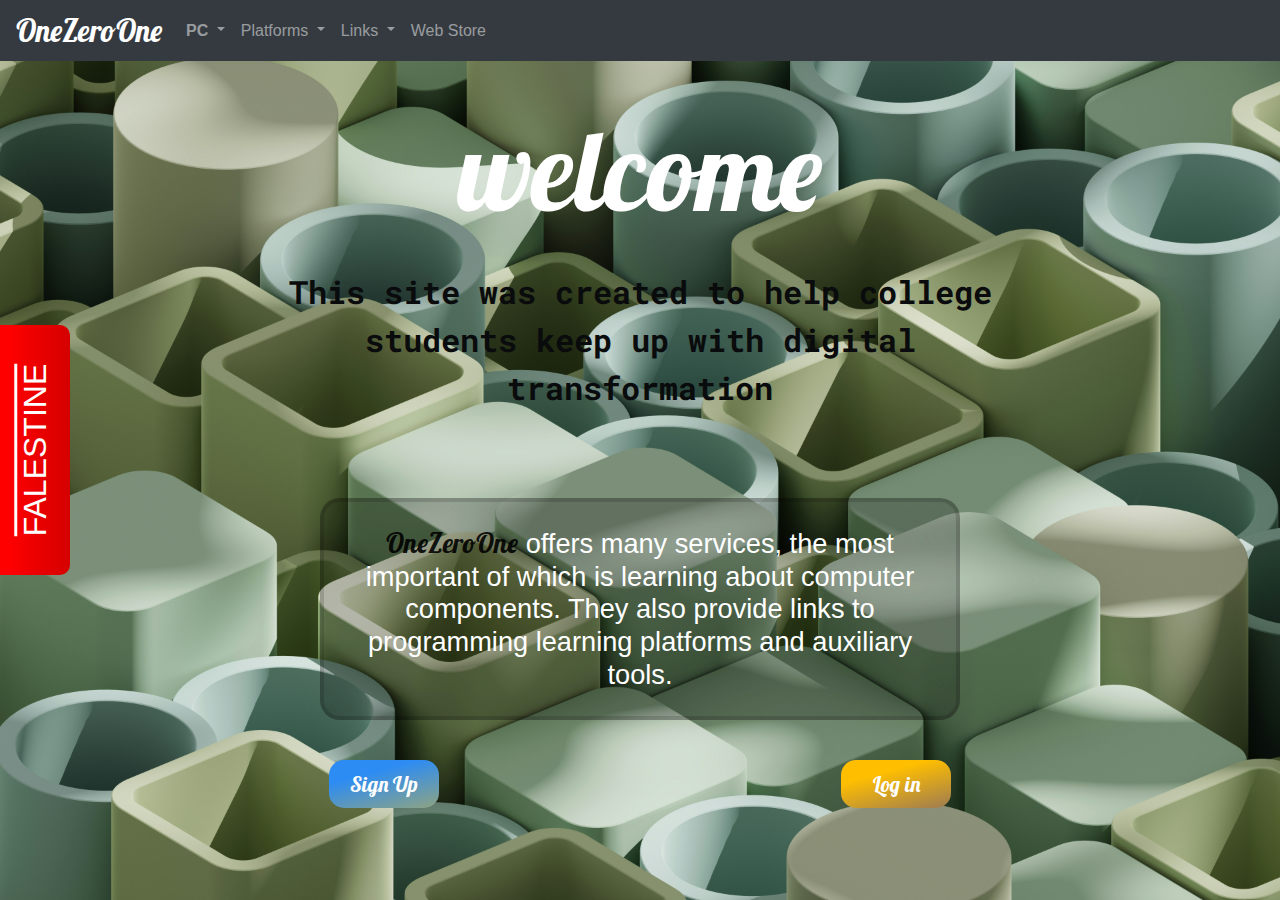
==== index.html @ 523bf29e "-" ====
<!DOCTYPE html>
<html lang="en">
<head>
    <link rel="icon" href="images/logo.icon">
    <meta charset="UTF-8">
    <meta http-equiv="X-UA-Compatible" content="IE=edge">
    <meta name="viewport" content="width=device-width, initial-scale=1.0">
    <title>OneZeroOne</title>
    <link rel="stylesheet" href="css/bootstrap.css">
    <link rel="stylesheet" href="css/master.css">
</head>
<body>
    <nav class="navbar navbar-expand-md bg-dark navbar-dark c-navbar">
        <a class="navbar-brand" href="index.html">OneZeroOne</a>
        <button class="navbar-toggler" type="button" data-toggle="collapse" data-target="#collapsibleNavbar">
          <span class="navbar-toggler-icon"></span>
        </button>
        <div class="collapse navbar-collapse" id="collapsibleNavbar">
            <ul class="navbar-nav">
                <li class="nav-item dropdown">
                <a class="nav-link dropdown-toggle w-800" href="#" id="navbardrop" data-toggle="dropdown">
                PC
                </a>
                <div class="dropdown-menu">
                    <h5 class="dropdown-header">Hardware</h5>
                    <a class="dropdown-item" href="#">Link 1</a>
                    <a class="dropdown-item" href="#">Link 2</a>
                    <a class="dropdown-item" href="#">Link 3</a>
                    <hr class="dropdown-divider">
                    <a class="dropdown-item" href="#">Soft Ware</a>
                </div>
                </li>
                <li class="nav-item dropdown">
                    <a class="nav-link dropdown-toggle" href="#" id="navbardrop" data-toggle="dropdown">
                    Platforms
                    </a>
                    <div class="dropdown-menu">
                        <h5 class="dropdown-header">Platforms</h5>
                        <a class="dropdown-item" href="https://www.w3schools.com/" target="_blank">W3schools</a>
                        <a class="dropdown-item" href="https://developer.mozilla.org/en-US/" target="_blank">MDN Web Docs</a>
                        <a class="dropdown-item" href="https://getbootstrap.com/" target="_blank">Bootstrap</a>
                        <a class="dropdown-item" href="https://fontawesome.com/start" target="_blank">Font Awesome</a>
                        <a class="dropdown-item" href="https://fonts.google.com/" target="_blank">Google Fonts</a>
                        <h5 class="dropdown-header">Courses</h5>
                        <a class="dropdown-item" href="https://elzero.org/" target="_blank">Elzero Web School</a>
                        <a class="dropdown-item" href="https://nouvil.net/" target="_blank">Nouvil</a>
                    </div>
                </li>
                <li class="nav-item dropdown">
                    <a class="nav-link dropdown-toggle" href="#" id="navbardrop" data-toggle="dropdown">
                    Links
                    </a>
                    <div class="dropdown-menu">
                        <h5 class="dropdown-header">Windows&Office&Applications</h5>
                        <a class="dropdown-item" href="https://www.microsoft.com/en-us/" target="_blank">Microsoft</a>
                        <a class="dropdown-item" href="https://windowstan.com/" target="_blank">Windowstan</a>
                        <a class="dropdown-item" href="https://www.farescd.com/" target="_blank">FaresCD</a>
                        <a class="dropdown-item" href="https://ar.uptodown.com/windows" target="_blank">Uptodown</a>
                        <h5 class="dropdown-header">Wallpaper&ICON</h5>
                        <a class="dropdown-item" href="https://www.pexels.com/" target="_blank">Pexels</a>
                        <a class="dropdown-item" href="https://unsplash.com/" target="_blank">Unsplash</a>
                        <a class="dropdown-item" href="https://www.wallpaperflare.com/" target="_blank">Wallpaper Flare</a>
                        <a class="dropdown-item" href="https://www.flaticon.com/" target="_blank">Flaticon</a>
                    </div>
                </li>
                <li class="nav-item">
                    <a class="nav-link" href="chrome-web-store.html">Web Store</a>
                </li>
            </ul> 
        </div>  
    </nav>
    <section class="main">
        <div>
            <div class="di-main">
                <div class="dii-main">
                    <h2>welcome</h2>
                    <p class="">This site was created to help college students keep up with digital transformation</p>
                </div>
            </div>
            <div class="diii-main">
                <h3><span class="sp-main">OneZeroOne</span> offers many services, the most important of which is learning about computer components. They also provide links to programming learning platforms and auxiliary tools.</h3>
            </div>
            <div class="button-main">
                <a href="sign-up.html" class="button button1">Sign Up</a>
                <a href="log-in.html" class="button button2">Log in</a>
            </div>
        </div>
        <div class="falestine-main">
            <a href="falestine.html" title="Free Palestine">FALESTINE</a>
        </div>
    </section>


    <script src="java/popper.min.js"></script>
    <script src="java/jquery-3.7.1.min.js"></script>
    <script src="java/bootstrap.js"></script>
</body>
</html>
---- css/master.css ----
@import url('https://fonts.googleapis.com/css2?family=Lobster&display=swap');

@import url('https://fonts.googleapis.com/css2?family=Lobster&display=swap');

@import url('https://fonts.googleapis.com/css2?family=Exo+2:ital,wght@0,100..900;1,100..900&display=swap');

@import url('https://fonts.googleapis.com/css2?family=Roboto+Mono:ital,wght@0,100..700;1,100..700&display=swap');

* {
    margin: 0;
    padding: 0;
    box-sizing: border-box;
}

.w-800 {
    font-weight: 800;
}

.c-navbar {
    width: 100%;
    position: fixed;
    z-index: 999;
}

.navbar-dark .navbar-brand {
    font-family: "Lobster", sans-serif;
    font-size: 1.9rem;
    padding-top: 0.05rem;
    height: 45px;
}

.main {
    min-height: 100vh;
    background-image: url(../images/jigar-panchal-wgeTD37mGN4-unsplash.jpg);
    background-size: cover;
    background-position: center;
    background-repeat: no-repeat;
    background-attachment: fixed;
    display: flex;
    justify-content: center;
    align-items: center;
}

.di-main {
    display: flex;
    justify-content: center;
}

.dii-main {
    text-align: center;
    width: 60%;
    padding: 10px;
    margin-bottom: 60px;
}

h2 {
    font-size: 7rem;
    margin-bottom: 2rem;
    font-family: "Lobster", sans-serif;
    color: white;
}

p {
    font-family: "Roboto Mono", monospace;
    font-size: 2rem;
    margin-bottom: 1rem;
    color: #0a0b0c;
    font-weight: 800
}

.diii-main {
    display: flex;
    justify-content: center;
    margin-bottom: 2rem;
}

h3 {
    width: 50%;
    background-color: rgba(0, 0, 0, 0.2);
    border: 4px solid #00000026;
    border-radius: 20px;
    padding: 25px 20px;
    color: white;
    text-align: center;
    font-size: 1.7rem;
    font-weight: 300;
}

.sp-main {
    color: rgba(0, 0, 0, 0.9);
    font-family: "Lobster", sans-serif;
    font-size: 27px;
    font-weight: 500;
}

.button-main {
    display: flex;
    justify-content: space-around;
    padding: 0 10%;
}

.button-main a {
    text-decoration: none;
    color: white;
}

.button {
    display: flex;
    justify-content: center;
    align-items: center;
    transition-duration: 0.4s;
    border-radius: 15px;
    width: 110px;
    height: 48px;
    font-size: 1.3rem;
    font-family: "Lobster", sans-serif;
}

.button1 {
    background: linear-gradient(345deg, #FFBF00 -80%, #2c8cf4 70%);
    transition: 0.5s ease;
}
  
.button1:hover {
    color: #0a0b0c;
    font-size: 1.283rem;
}

.button2 {
    background: linear-gradient(345deg, #2d2db0 -80%, #FFBF00 70%);
    transition: 0.5s ease;
}
  
.button2:hover {
    color: #0a0b0c;
    font-size: 1.283rem;
}

.falestine-main {
    position: absolute;
    left: 0;
    width: 70px;
    height: 250px;
    background: linear-gradient(270deg, #b20000 -75%, #ff0000 90%);
    display: flex;
    justify-content: center;
    align-items: center;
    border-radius: 0 10px 10px 0;
}

.falestine-main a {
    transform: rotate(270deg);
    font-size: 2rem;
    text-decoration: overline;
    color: white;
    padding: 10% 70%;
}
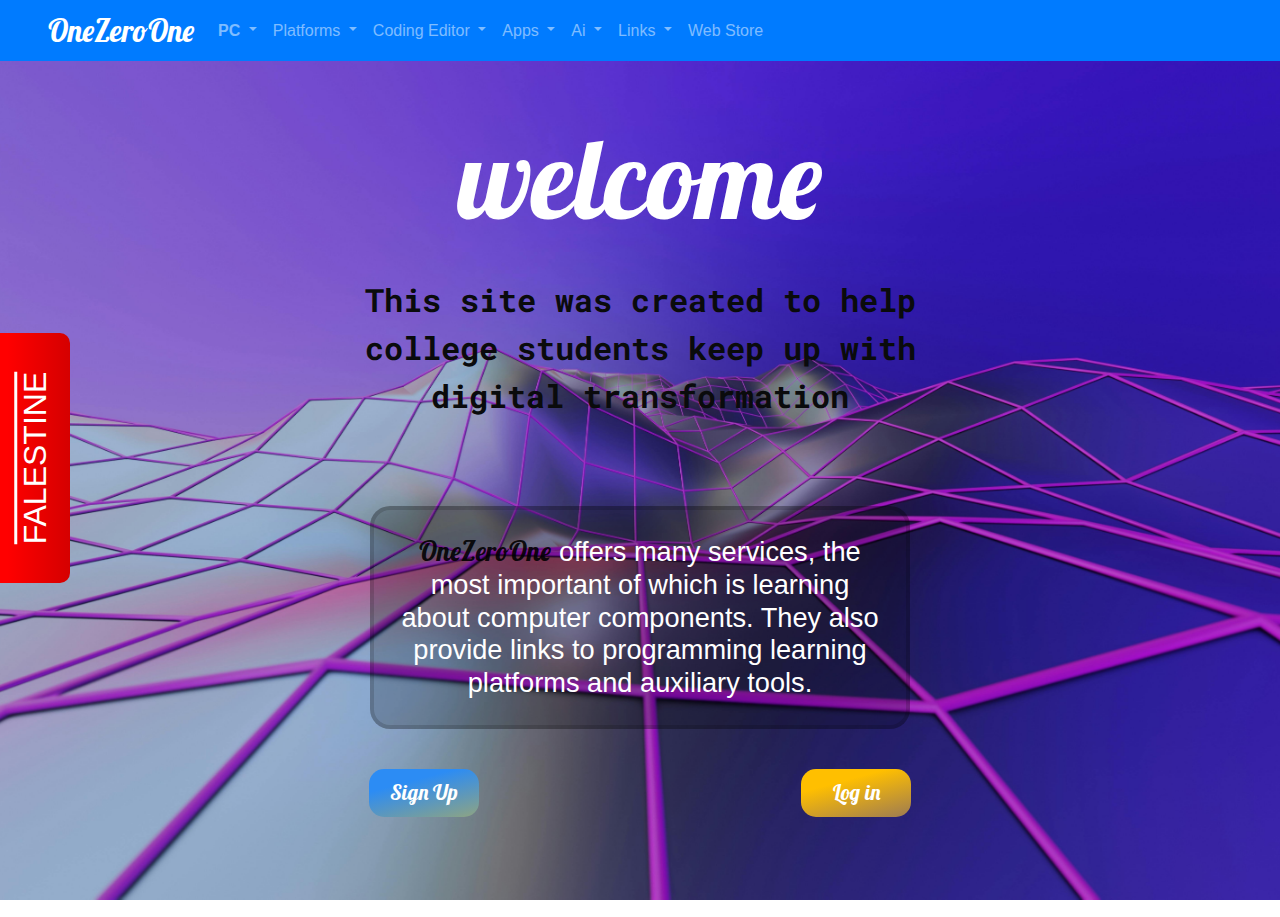
==== commit 29c00d27: "Update" ====
--- a/index.html
+++ b/index.html
@@ -10,7 +10,7 @@
     <link rel="stylesheet" href="css/master.css">
 </head>
 <body>
-    <nav class="navbar navbar-expand-md bg-dark navbar-dark c-navbar">
+    <nav class="navbar navbar-expand-md bg-primary navbar-dark c-navbar">
         <a class="navbar-brand" href="index.html">OneZeroOne</a>
         <button class="navbar-toggler" type="button" data-toggle="collapse" data-target="#collapsibleNavbar">
           <span class="navbar-toggler-icon"></span>
@@ -48,19 +48,63 @@
                 </li>
                 <li class="nav-item dropdown">
                     <a class="nav-link dropdown-toggle" href="#" id="navbardrop" data-toggle="dropdown">
-                    Links
+                    Coding Editor
                     </a>
                     <div class="dropdown-menu">
+                        <h5 class="dropdown-header">Coding Editor Apps</h5>
+                        <a class="dropdown-item" href="https://code.visualstudio.com/" target="_blank">Visual Studio Code</a>
+                        <a class="dropdown-item" href="https://sourceforge.net/projects/atom.mirror/files/v1.58.0/AtomSetup-x64.exe/download" target="_blank">AtomSetup</a>
+                        <h5 class="dropdown-header">Coding Editor Online</h5>
+                        <a class="dropdown-item" href="https://stackblitz.com/" target="_blank">StackBlitz</a>
+                        <a class="dropdown-item" href="https://replit.com/" target="_blank">Replit</a>
+                    </div>
+                </li>
+                <li class="nav-item dropdown">
+                    <a class="nav-link dropdown-toggle" href="#" id="navbardrop" data-toggle="dropdown">
+                    Apps
+                    </a>
+                    <div class="dropdown-menu">
+                        <h5 class="dropdown-header">Apps PC</h5>
+                        <a class="dropdown-item" href="https://code.visualstudio.com/" target="_blank">Cloud Apps</a>
                         <h5 class="dropdown-header">Windows&Office&Applications</h5>
                         <a class="dropdown-item" href="https://www.microsoft.com/en-us/" target="_blank">Microsoft</a>
                         <a class="dropdown-item" href="https://windowstan.com/" target="_blank">Windowstan</a>
                         <a class="dropdown-item" href="https://www.farescd.com/" target="_blank">FaresCD</a>
-                        <a class="dropdown-item" href="https://ar.uptodown.com/windows" target="_blank">Uptodown</a>
-                        <h5 class="dropdown-header">Wallpaper&ICON</h5>
-                        <a class="dropdown-item" href="https://www.pexels.com/" target="_blank">Pexels</a>
-                        <a class="dropdown-item" href="https://unsplash.com/" target="_blank">Unsplash</a>
-                        <a class="dropdown-item" href="https://www.wallpaperflare.com/" target="_blank">Wallpaper Flare</a>
-                        <a class="dropdown-item" href="https://www.flaticon.com/" target="_blank">Flaticon</a>
+                    </div>
+                </li>
+                <li class="nav-item dropdown">
+                    <a class="nav-link dropdown-toggle" href="#" id="navbardrop" data-toggle="dropdown">
+                    Ai
+                    </a>
+                    <div class="dropdown-menu">
+                        <h5 class="dropdown-header">Cate Ai</h5>
+                        <a class="dropdown-item" href="https://gemini.google.com/app" target="_blank">Gemini</a>
+                        <a class="dropdown-item" href="https://copilot.microsoft.com/" target="_blank">Copilot</a>
+                        <a class="dropdown-item" href="https://chat.openai.com/" target="_blank">ChatGPT 3.5</a>
+                    </div>
+                </li>
+                <li class="nav-item dropdown">
+                    <a class="nav-link dropdown-toggle" href="#" id="navbardrop" data-toggle="dropdown">
+                    Links
+                    </a>
+                    <div class="dropdown-menu">
+                        <div class="dropdown-i">
+                            <div>
+                                <h5 class="dropdown-header">Wallpaper&ICON</h5>
+                                <a class="dropdown-item" href="https://www.pexels.com/" target="_blank">Pexels</a>
+                                <a class="dropdown-item" href="https://unsplash.com/" target="_blank">Unsplash</a>
+                                <a class="dropdown-item" href="https://www.wallpaperflare.com/" target="_blank">Wallpaper Flare</a>
+                                <a class="dropdown-item" href="https://www.flaticon.com/" target="_blank">Flaticon</a>
+                            </div>
+                            <div class="dropdown-m-i">
+                                <h5 class="dropdown-header">Movies and TV shows</h5>
+                                <a class="dropdown-item" href="https://yts.mx/" target="_blank">YTS</a>
+                                <a class="dropdown-item" href="https://starzplay.com/en" target="_blank">STARZ ON</a>
+                                <a class="dropdown-item" href="https://ak.sv/ones" target="_blank">Akwam</a>
+                                <a class="dropdown-item" href="https://cima4u-cdn.c4u.ink/" target="_blank">Cima4u</a>
+                                <a class="dropdown-item" href="https://s.esheaq.onl/" target="_blank">Qisat Eishq</a>
+                            </div>
+                        </div>
                     </div>
                 </li>
                 <li class="nav-item">
--- a/css/master.css
+++ b/css/master.css
@@ -20,6 +20,7 @@
     width: 100%;
     position: fixed;
     z-index: 999;
+    padding: 0.5rem 3rem;
 }
 
 .navbar-dark .navbar-brand {
@@ -29,9 +30,24 @@
     height: 45px;
 }
 
+.dropdown-menu {
+    border-radius: 0.5;
+    background-color: #212529;
+    margin: 0.6rem 0 0;
+}
+
+.dropdown-item {
+    color: white;
+}
+
+.dropdown-item:hover {
+    background: linear-gradient(270deg, #b20000 -75%, #ff0000 90%);
+    color: white;
+}
+
 .main {
     min-height: 100vh;
-    background-image: url(../images/jigar-panchal-wgeTD37mGN4-unsplash.jpg);
+    background-image: url(../images/pexels-steve-johnson-10194139.jpg);
     background-size: cover;
     background-position: center;
     background-repeat: no-repeat;
@@ -39,6 +55,7 @@
     display: flex;
     justify-content: center;
     align-items: center;
+    padding: 100px;
 }
 
 .di-main {
@@ -154,4 +171,13 @@
     text-decoration: overline;
     color: white;
     padding: 10% 70%;
+}
+
+.dropdown-i {
+    display: flex;
+}
+
+.dropdown-m-i {
+    border-left: 3px solid #3f474f;
+    margin-left: 10px;
 }